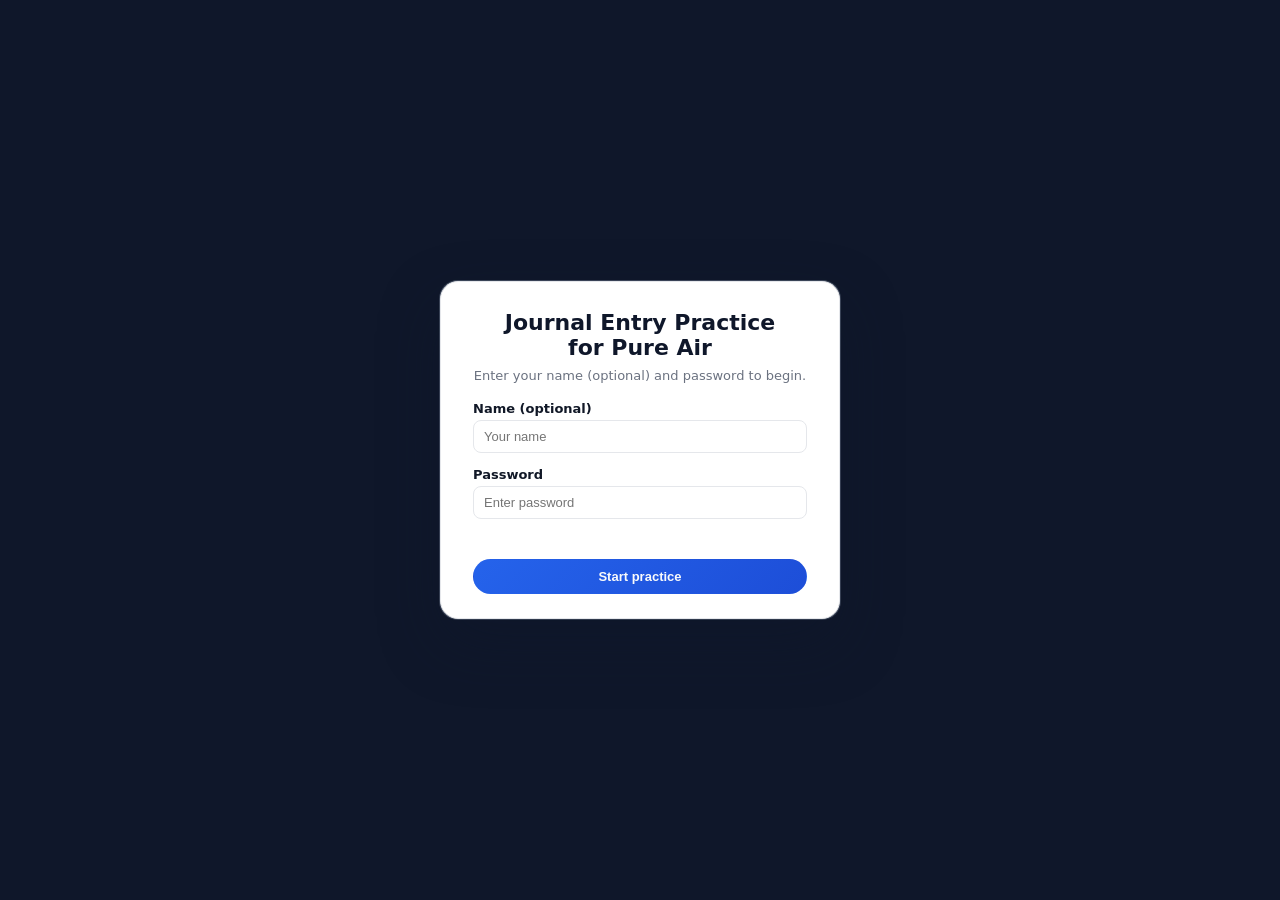
==== index.html @ 2e6f43b1 "Add files via upload" ====
<!DOCTYPE html>
<html lang="en">
<head>
  <meta charset="UTF-8" />
  <title>Journal Entry Practice for Pure Air</title>
  <style>
    body {
      font-family: system-ui, -apple-system, "Segoe UI", sans-serif;
      background: #0f172a;
      margin: 0;
      padding: 32px 16px;
    }
    .container {
      max-width: 720px;
      margin: 0 auto;
      background: #ffffff;
      padding: 28px 32px 24px;
      border-radius: 18px;
      box-shadow:
        0 24px 60px rgba(15, 23, 42, 0.35),
        0 0 0 1px rgba(148, 163, 184, 0.35);
      border: 1px solid #e5e7eb;
    }
    h1 {
      margin: 0 0 4px;
      font-size: 24px;
      text-align: center;
      color: #0f172a;
    }
    .subtitle {
      text-align: center;
      font-size: 13px;
      color: #6b7280;
      margin-bottom: 18px;
    }
    .tx-title {
      font-weight: 600;
      margin-bottom: 4px;
      color: #111827;
    }
    .tx-description {
      font-size: 14px;
      color: #374151;
      margin-bottom: 14px;
      white-space: pre-line;
    }
    .journal-table {
      width: 100%;
      border-collapse: collapse;
      margin-bottom: 8px;
    }
    .journal-table th,
    .journal-table td {
      border: 1px solid #e5e7eb;
      padding: 6px 8px;
      font-size: 13px;
    }
    .journal-table th {
      background: #f9fafb;
      text-align: left;
    }
    .journal-table input {
      width: 100%;
      border: none;
      font-size: 13px;
      padding: 4px;
      outline: none;
    }
    .controls {
      margin-top: 8px;
      display: flex;
      flex-wrap: wrap;
      gap: 8px;
    }
    button {
      padding: 8px 14px;
      border-radius: 999px;
      border: 1px solid transparent;
      font-size: 13px;
      cursor: pointer;
    }
    .primary {
      background: linear-gradient(135deg, #2563eb, #1d4ed8);
      color: #f9fafb;
    }
    .secondary {
      background: #ffffff;
      color: #374151;
      border-color: #d1d5db;
    }
    .feedback {
      margin-top: 14px;
      padding: 10px 12px;
      border-radius: 10px;
      font-size: 13px;
      border: 1px solid transparent;
      white-space: pre-line;
    }
    .feedback.correct {
      background: #ecfdf5;
      border-color: #bbf7d0;
      color: #166534;
    }
    .feedback.incorrect {
      background: #fef2f2;
      border-color: #fecaca;
      color: #b91c1c;
    }
    .score-summary {
      margin-top: 6px;
      font-size: 12px;
      color: #6b7280;
      text-align: right;
    }
    .app-footer {
      margin-top: 16px;
      font-size: 11px;
      color: #6b7280;
      text-align: center;
      display: flex;
      flex-direction: column;
      gap: 2px;
    }
  </style>
</head>
<body>
  <!-- Initial login screen -->
  <div id="login-overlay" style="
    position: fixed;
    inset: 0;
    background: #0f172a;
    display: flex;
    align-items: center;
    justify-content: center;
    z-index: 1000;
  ">
    <div style="
      background: #ffffff;
      padding: 28px 32px 24px;
      border-radius: 18px;
      box-shadow:
        0 24px 60px rgba(15, 23, 42, 0.35),
        0 0 0 1px rgba(148, 163, 184, 0.35);
      border: 1px solid #e5e7eb;
      max-width: 400px;
      width: 90%;
      box-sizing: border-box;
    ">
      <h1 style="margin: 0 0 8px; font-size: 22px; text-align: center; color: #0f172a;">
        Journal Entry Practice<br />for Pure Air
      </h1>
      <p style="text-align: center; font-size: 13px; color: #6b7280; margin: 0 0 18px;">
        Enter your name (optional) and password to begin.
      </p>

      <div style="margin-bottom: 14px;">
        <label for="student-name" style="
          display: block;
          font-size: 13px;
          font-weight: 600;
          color: #111827;
          margin-bottom: 4px;
        ">Name (optional)</label>
        <input
          type="text"
          id="student-name"
          placeholder="Your name"
          style="
            width: 100%;
            padding: 8px 10px;
            font-size: 13px;
            border-radius: 8px;
            border: 1px solid #e5e7eb;
            box-sizing: border-box;
          "
        />
      </div>

      <div style="margin-bottom: 18px;">
        <label for="password-input" style="
          display: block;
          font-size: 13px;
          font-weight: 600;
          color: #111827;
          margin-bottom: 4px;
        ">Password</label>
        <input
          type="password"
          id="password-input"
          placeholder="Enter password"
          style="
            width: 100%;
            padding: 8px 10px;
            font-size: 13px;
            border-radius: 8px;
            border: 1px solid #e5e7eb;
            box-sizing: border-box;
          "
        />
        <div id="login-error" style="
          margin-top: 6px;
          font-size: 12px;
          color: #b91c1c;
          min-height: 16px;
        "></div>
      </div>

      <button id="login-btn" style="
        width: 100%;
        padding: 9px 14px;
        border-radius: 999px;
        border: 1px solid transparent;
        font-size: 13px;
        cursor: pointer;
        background: linear-gradient(135deg, #2563eb, #1d4ed8);
        color: #f9fafb;
        font-weight: 600;
      ">
        Start practice
      </button>
    </div>
  </div>

  <!-- Main app (hidden until password correct) -->
  <div id="main-app" style="display: none;">
    <div class="container">
      <h1>Journal Entry Practice for Pure Air</h1>
      <div class="subtitle">
        Journal entries for Transactions (1)–(10). Enter 3‑digit account codes.
      </div>

      <div id="tx-title" class="tx-title"></div>
      <div id="tx-description" class="tx-description"></div>

      <table class="journal-table">
        <thead>
          <tr>
            <th style="width:15%;">ID</th>
            <th style="width:40%;">Account</th>
            <th style="width:22%;">Debit</th>
            <th style="width:23%;">Credit</th>
          </tr>
        </thead>
        <tbody id="journal-rows"></tbody>
      </table>

      <button id="add-row-btn" class="secondary">Add row</button>

      <!-- No-entry checkbox: always visible; grading logic decides when it's correct -->
      <label id="no-entry-wrapper"
             style="display:block; margin-top:8px; font-size:13px; color:#374151;">
        <input type="checkbox" id="no-entry-checkbox" />
        No journal entry is required for this item.
      </label>

      <div class="controls">
        <button id="prev-btn" class="secondary">Previous</button>
        <button id="next-btn" class="secondary">Next</button>
        <button id="check-btn" class="primary">Submit journal entry</button>
        <button id="clear-btn" class="secondary">Clear entry</button>
        <button id="open-chart-btn" class="secondary">Open chart of accounts</button>
        <button id="tb-btn" class="secondary">View trial balance</button>
        <button id="reset-all-btn" class="secondary">Start over</button>
      </div>

      <div id="feedback" class="feedback"></div>
      <div id="score-summary" class="score-summary"></div>
      <footer id="app-footer" class="app-footer"></footer>
    </div>
  </div>

  <script src="journalChartOfAccounts.obf.js"></script>
  <script src="journalQuestions.obf.js"></script>

  <!-- Fetch IP once and store in window.USER_IP -->
  <script>
    window.USER_IP = "not available";
    fetch("https://api.ipify.org?format=json")
      .then(r => r.json())
      .then(d => {
        if (d && d.ip) {
          window.USER_IP = d.ip;
        }
      })
      .catch(() => {
        window.USER_IP = "not available";
      });
  </script>

  <script src="journalApp.obf.js"></script>
  <script>
    document.addEventListener("DOMContentLoaded", () => {
      // Chart window
      const btn = document.getElementById("open-chart-btn");
      if (btn) {
        btn.addEventListener("click", () => {
          window.open("journalChart.html", "SoftbyteCOA", "width=500,height=500");
        });
      }

      // Login logic
      const loginOverlay = document.getElementById("login-overlay");
      const mainApp = document.getElementById("main-app");
      const loginBtn = document.getElementById("login-btn");
      const nameInput = document.getElementById("student-name");
      const passInput = document.getElementById("password-input");
      const loginError = document.getElementById("login-error");

      function attemptLogin() {
        const pw = (passInput.value || "").trim();
        if (pw === "KUBS") {
          const nm = (nameInput.value || "").trim();
          if (nm) {
            sessionStorage.setItem("studentName", nm);
          }
          loginOverlay.style.display = "none";
          mainApp.style.display = "block";
        } else {
          loginError.textContent = "Incorrect password. Please try again!";
          passInput.value = "";
          passInput.focus();
        }
      }

      loginBtn.addEventListener("click", attemptLogin);
      passInput.addEventListener("keydown", (e) => {
        if (e.key === "Enter") attemptLogin();
      });
    });
  </script>
</body>
</html>
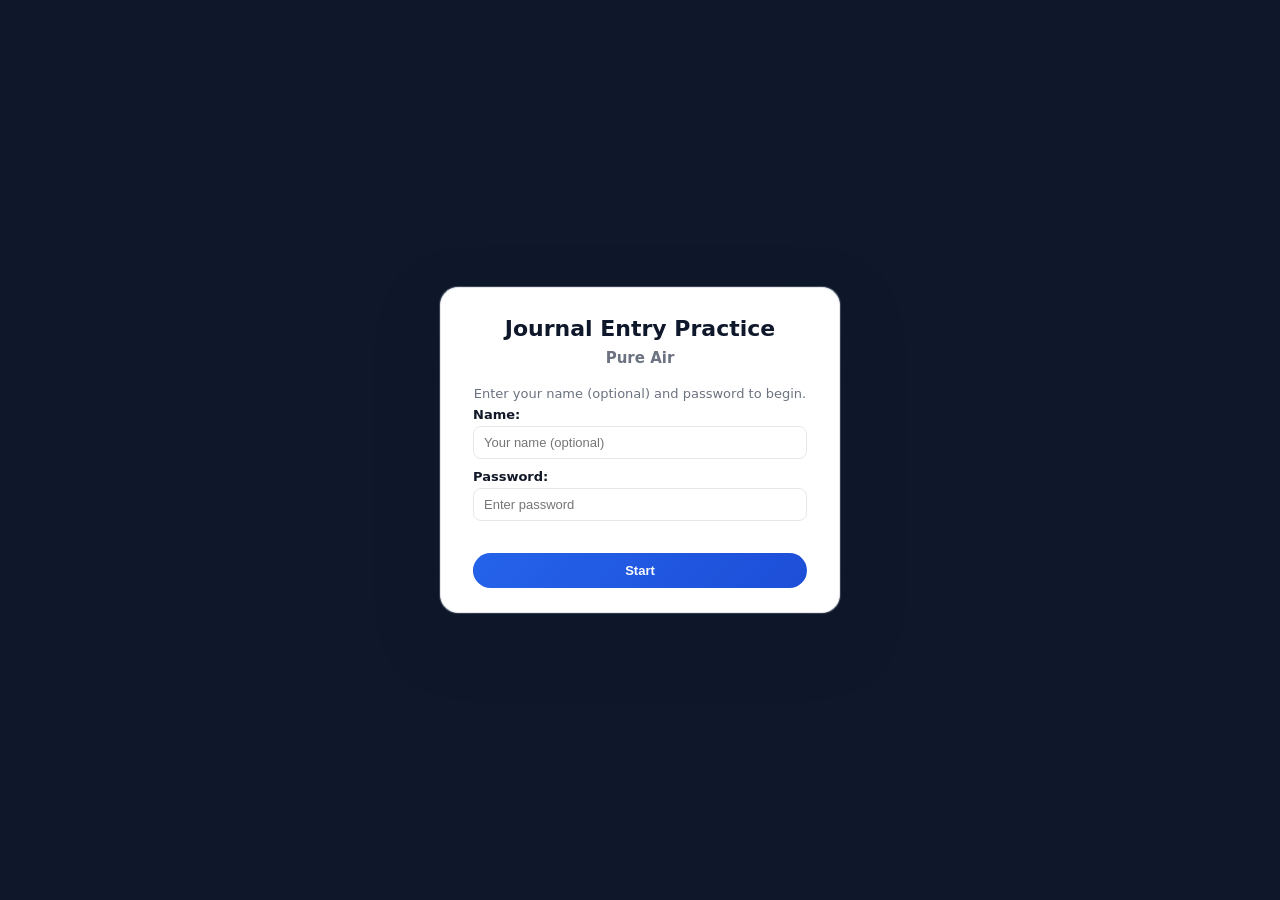
==== commit 81ba90c7: "Add files via upload" ====
--- a/index.html
+++ b/index.html
@@ -2,242 +2,63 @@
 <html lang="en">
 <head>
   <meta charset="UTF-8" />
-  <title>Journal Entry Practice for Pure Air</title>
-  <style>
-    body {
-      font-family: system-ui, -apple-system, "Segoe UI", sans-serif;
-      background: #0f172a;
-      margin: 0;
-      padding: 32px 16px;
-    }
-    .container {
-      max-width: 720px;
-      margin: 0 auto;
-      background: #ffffff;
-      padding: 28px 32px 24px;
-      border-radius: 18px;
-      box-shadow:
-        0 24px 60px rgba(15, 23, 42, 0.35),
-        0 0 0 1px rgba(148, 163, 184, 0.35);
-      border: 1px solid #e5e7eb;
-    }
-    h1 {
-      margin: 0 0 4px;
-      font-size: 24px;
-      text-align: center;
-      color: #0f172a;
-    }
-    .subtitle {
-      text-align: center;
-      font-size: 13px;
-      color: #6b7280;
-      margin-bottom: 18px;
-    }
-    .tx-title {
-      font-weight: 600;
-      margin-bottom: 4px;
-      color: #111827;
-    }
-    .tx-description {
-      font-size: 14px;
-      color: #374151;
-      margin-bottom: 14px;
-      white-space: pre-line;
-    }
-    .journal-table {
-      width: 100%;
-      border-collapse: collapse;
-      margin-bottom: 8px;
-    }
-    .journal-table th,
-    .journal-table td {
-      border: 1px solid #e5e7eb;
-      padding: 6px 8px;
-      font-size: 13px;
-    }
-    .journal-table th {
-      background: #f9fafb;
-      text-align: left;
-    }
-    .journal-table input {
-      width: 100%;
-      border: none;
-      font-size: 13px;
-      padding: 4px;
-      outline: none;
-    }
-    .controls {
-      margin-top: 8px;
-      display: flex;
-      flex-wrap: wrap;
-      gap: 8px;
-    }
-    button {
-      padding: 8px 14px;
-      border-radius: 999px;
-      border: 1px solid transparent;
-      font-size: 13px;
-      cursor: pointer;
-    }
-    .primary {
-      background: linear-gradient(135deg, #2563eb, #1d4ed8);
-      color: #f9fafb;
-    }
-    .secondary {
-      background: #ffffff;
-      color: #374151;
-      border-color: #d1d5db;
-    }
-    .feedback {
-      margin-top: 14px;
-      padding: 10px 12px;
-      border-radius: 10px;
-      font-size: 13px;
-      border: 1px solid transparent;
-      white-space: pre-line;
-    }
-    .feedback.correct {
-      background: #ecfdf5;
-      border-color: #bbf7d0;
-      color: #166534;
-    }
-    .feedback.incorrect {
-      background: #fef2f2;
-      border-color: #fecaca;
-      color: #b91c1c;
-    }
-    .score-summary {
-      margin-top: 6px;
-      font-size: 12px;
-      color: #6b7280;
-      text-align: right;
-    }
-    .app-footer {
-      margin-top: 16px;
-      font-size: 11px;
-      color: #6b7280;
-      text-align: center;
-      display: flex;
-      flex-direction: column;
-      gap: 2px;
-    }
-  </style>
+  <title>Journal Entry Practice</title>
+
+  <!-- All layout and visual styles live in JEStyles.css -->
+  <link rel="stylesheet" href="JEStyles.css" />
 </head>
 <body>
-  <!-- Initial login screen -->
-  <div id="login-overlay" style="
-    position: fixed;
-    inset: 0;
-    background: #0f172a;
-    display: flex;
-    align-items: center;
-    justify-content: center;
-    z-index: 1000;
-  ">
-    <div style="
-      background: #ffffff;
-      padding: 28px 32px 24px;
-      border-radius: 18px;
-      box-shadow:
-        0 24px 60px rgba(15, 23, 42, 0.35),
-        0 0 0 1px rgba(148, 163, 184, 0.35);
-      border: 1px solid #e5e7eb;
-      max-width: 400px;
-      width: 90%;
-      box-sizing: border-box;
-    ">
-      <h1 style="margin: 0 0 8px; font-size: 22px; text-align: center; color: #0f172a;">
-        Journal Entry Practice<br />for Pure Air
-      </h1>
-      <p style="text-align: center; font-size: 13px; color: #6b7280; margin: 0 0 18px;">
-        Enter your name (optional) and password to begin.
-      </p>
-
-      <div style="margin-bottom: 14px;">
-        <label for="student-name" style="
-          display: block;
-          font-size: 13px;
-          font-weight: 600;
-          color: #111827;
-          margin-bottom: 4px;
-        ">Name (optional)</label>
+  <!-- Login overlay: collect student name and password before starting -->
+  <div id="login-overlay" class="login-overlay">
+    <div class="login-card">
+      <h1 id="login-title" class="login-title"></h1>
+      <h2 id="login-subtitle" class="login-subtitle"></h2>
+      <p id="login-prompt" class="login-prompt"></p>
+      
+      <div class="login-field">
+        <label for="student-name" class="login-label">Name:</label>
         <input
           type="text"
           id="student-name"
-          placeholder="Your name"
-          style="
-            width: 100%;
-            padding: 8px 10px;
-            font-size: 13px;
-            border-radius: 8px;
-            border: 1px solid #e5e7eb;
-            box-sizing: border-box;
-          "
+          class="login-input"
+          placeholder="Your name (optional)"
         />
       </div>
 
-      <div style="margin-bottom: 18px;">
-        <label for="password-input" style="
-          display: block;
-          font-size: 13px;
-          font-weight: 600;
-          color: #111827;
-          margin-bottom: 4px;
-        ">Password</label>
+      <div class="login-field">
+        <label for="password-input" class="login-label">Password:</label>
         <input
           type="password"
           id="password-input"
+          class="login-input"
           placeholder="Enter password"
-          style="
-            width: 100%;
-            padding: 8px 10px;
-            font-size: 13px;
-            border-radius: 8px;
-            border: 1px solid #e5e7eb;
-            box-sizing: border-box;
-          "
         />
-        <div id="login-error" style="
-          margin-top: 6px;
-          font-size: 12px;
-          color: #b91c1c;
-          min-height: 16px;
-        "></div>
+        <div id="login-error" class="login-error"></div>
       </div>
 
-      <button id="login-btn" style="
-        width: 100%;
-        padding: 9px 14px;
-        border-radius: 999px;
-        border: 1px solid transparent;
-        font-size: 13px;
-        cursor: pointer;
-        background: linear-gradient(135deg, #2563eb, #1d4ed8);
-        color: #f9fafb;
-        font-weight: 600;
-      ">
-        Start practice
+      <button id="login-btn" class="login-button">
+        <span id="login-button-label"></span>
       </button>
     </div>
   </div>
 
-  <!-- Main app (hidden until password correct) -->
-  <div id="main-app" style="display: none;">
+  <!-- Main journal-entry practice interface (shown after login or if login disabled) -->
+  <div id="main-app" class="main-app hidden">
     <div class="container">
-      <h1>Journal Entry Practice for Pure Air</h1>
-      <div class="subtitle">
-        Journal entries for Transactions (1)–(10). Enter 3‑digit account codes.
-      </div>
+      <h1 id="app-title"></h1>
+      <div id="app-subtitle" class="subtitle"></div>
 
+      <!-- Current transaction / event description -->
       <div id="tx-title" class="tx-title"></div>
       <div id="tx-description" class="tx-description"></div>
 
+      <!-- Journal entry input table -->
       <table class="journal-table">
         <thead>
           <tr>
-            <th style="width:15%;">ID</th>
+            <th style="width:14%;">Code</th>
             <th style="width:40%;">Account</th>
-            <th style="width:22%;">Debit</th>
+            <th style="width:23%;">Debit</th>
             <th style="width:23%;">Credit</th>
           </tr>
         </thead>
@@ -246,20 +67,22 @@
 
       <button id="add-row-btn" class="secondary">Add row</button>
 
-      <!-- No-entry checkbox: always visible; grading logic decides when it's correct -->
-      <label id="no-entry-wrapper"
-             style="display:block; margin-top:8px; font-size:13px; color:#374151;">
+      <!-- For items that do not require a journal entry -->
+      <label id="no-entry-wrapper" class="no-entry-wrapper">
         <input type="checkbox" id="no-entry-checkbox" />
         No journal entry is required for this item.
       </label>
 
+      <!-- Navigation and supporting tools (chart, TB, ledger) -->
       <div class="controls">
         <button id="prev-btn" class="secondary">Previous</button>
+        <button id="check-btn" class="primary">Submit journal entry</button>
         <button id="next-btn" class="secondary">Next</button>
-        <button id="check-btn" class="primary">Submit journal entry</button>
         <button id="clear-btn" class="secondary">Clear entry</button>
+
         <button id="open-chart-btn" class="secondary">Open chart of accounts</button>
-        <button id="tb-btn" class="secondary">View trial balance</button>
+        <button id="tb-btn" class="secondary">Prepare trial balance</button>
+        <button id="ledger-btn" class="secondary">View general ledger</button>
         <button id="reset-all-btn" class="secondary">Start over</button>
       </div>
 
@@ -269,64 +92,12 @@
     </div>
   </div>
 
-  <script src="journalChartOfAccounts.obf.js"></script>
-  <script src="journalQuestions.obf.js"></script>
+  <!-- Config and data (pure JS objects) -->
+  <script src="JEConfig.js"></script>
+  <script src="JEChartOfAccounts.js"></script>
+  <script src="JEQuestions.js"></script>
 
-  <!-- Fetch IP once and store in window.USER_IP -->
-  <script>
-    window.USER_IP = "not available";
-    fetch("https://api.ipify.org?format=json")
-      .then(r => r.json())
-      .then(d => {
-        if (d && d.ip) {
-          window.USER_IP = d.ip;
-        }
-      })
-      .catch(() => {
-        window.USER_IP = "not available";
-      });
-  </script>
-
-  <script src="journalApp.obf.js"></script>
-  <script>
-    document.addEventListener("DOMContentLoaded", () => {
-      // Chart window
-      const btn = document.getElementById("open-chart-btn");
-      if (btn) {
-        btn.addEventListener("click", () => {
-          window.open("journalChart.html", "SoftbyteCOA", "width=500,height=500");
-        });
-      }
-
-      // Login logic
-      const loginOverlay = document.getElementById("login-overlay");
-      const mainApp = document.getElementById("main-app");
-      const loginBtn = document.getElementById("login-btn");
-      const nameInput = document.getElementById("student-name");
-      const passInput = document.getElementById("password-input");
-      const loginError = document.getElementById("login-error");
-
-      function attemptLogin() {
-        const pw = (passInput.value || "").trim();
-        if (pw === "KUBS") {
-          const nm = (nameInput.value || "").trim();
-          if (nm) {
-            sessionStorage.setItem("studentName", nm);
-          }
-          loginOverlay.style.display = "none";
-          mainApp.style.display = "block";
-        } else {
-          loginError.textContent = "Incorrect password. Please try again!";
-          passInput.value = "";
-          passInput.focus();
-        }
-      }
-
-      loginBtn.addEventListener("click", attemptLogin);
-      passInput.addEventListener("keydown", (e) => {
-        if (e.key === "Enter") attemptLogin();
-      });
-    });
-  </script>
+  <!-- App logic and UI wiring -->
+  <script src="JEApp.js"></script>
 </body>
 </html>
--- a/JEStyles.css
+++ b/JEStyles.css
@@ -0,0 +1,326 @@
+/* JEStyles.css
+   Visual styling for the journal entry practice app.
+   HTML + JS assume these class names and IDs exist.
+*/
+
+/* Base layout */
+
+body {
+  font-family: system-ui, -apple-system, "Segoe UI", sans-serif;
+  background: #0f172a;
+  margin: 0;
+  padding: 32px 16px;
+}
+
+.hidden {
+  display: none;
+}
+
+.container {
+  max-width: 720px;
+  margin: 0 auto;
+  background: #ffffff;
+  padding: 28px 32px 24px;
+  border-radius: 18px;
+  box-shadow:
+    0 24px 60px rgba(15, 23, 42, 0.35),
+    0 0 0 1px rgba(148, 163, 184, 0.35);
+  border: 1px solid #e5e7eb;
+}
+
+/* Headings and text */
+
+h1 {
+  margin: 0 0 4px;
+  font-size: 24px;
+  text-align: center;
+  color: #0f172a;
+}
+
+.subtitle {
+  text-align: center;
+  font-size: 16px;
+  color: #6b7280;
+  margin-bottom: 18px;
+  font-weight: 500;
+}
+
+.tx-title {
+  font-weight: 600;
+  margin-bottom: 4px;
+  color: #111827;
+}
+
+.tx-description {
+  font-size: 14px;
+  color: #374151;
+  margin-bottom: 14px;
+  white-space: pre-line;
+}
+
+/* Login overlay */
+
+.login-overlay {
+  position: fixed;
+  inset: 0;
+  background: #0f172a;
+  display: flex;
+  align-items: center;
+  justify-content: center;
+  z-index: 1000;
+}
+
+.login-card {
+  background: #ffffff;
+  padding: 28px 32px 24px;
+  border-radius: 18px;
+  box-shadow:
+    0 24px 60px rgba(15, 23, 42, 0.35),
+    0 0 0 1px rgba(148, 163, 184, 0.35);
+  border: 1px solid #e5e7eb;
+  max-width: 400px;
+  width: 90%;
+  box-sizing: border-box;
+}
+
+.login-title {
+  margin: 0 0 8px;
+  font-size: 22px;
+  text-align: center;
+  color: #0f172a;
+}
+
+.login-subtitle {
+  text-align: center;
+  font-size: 15px;
+  color: #6b7280;
+  margin: 0 0 18px;
+}
+
+.login-prompt {
+  text-align: center;
+  font-size: 13px;
+  color: #6b7280;
+  margin: 0 0 4px;
+  line-height: 1.4;
+}
+
+.login-field {
+  margin-bottom: 10px;
+}
+
+.login-label {
+  display: block;
+  font-size: 13px;
+  font-weight: 600;
+  color: #111827;
+  margin-bottom: 4px;
+}
+
+.login-input {
+  width: 100%;
+  padding: 8px 10px;
+  font-size: 13px;
+  border-radius: 8px;
+  border: 1px solid #e5e7eb;
+  box-sizing: border-box;
+}
+
+.login-error {
+  margin-top: 6px;
+  font-size: 12px;
+  color: #b91c1c;
+  min-height: 16px;
+}
+
+.login-button {
+  width: 100%;
+  padding: 9px 14px;
+  border-radius: 999px;
+  border: 1px solid transparent;
+  font-size: 13px;
+  cursor: pointer;
+  background: linear-gradient(135deg, #2563eb, #1d4ed8);
+  color: #f9fafb;
+  font-weight: 600;
+}
+
+/* Journal table */
+
+.journal-table {
+  width: 100%;
+  border-collapse: collapse;
+  margin-bottom: 8px;
+}
+
+.journal-table th,
+.journal-table td {
+  border: 1px solid #e5e7eb;
+  padding: 6px 8px;
+  font-size: 13px;
+}
+
+.journal-table th {
+  background: #f9fafb;
+  text-align: left;
+}
+
+.journal-table input {
+  width: 100%;
+  border: none;
+  font-size: 13px;
+  padding: 4px;
+  outline: none;
+}
+
+/* Controls & buttons */
+
+.controls {
+  margin-top: 8px;
+  display: flex;
+  flex-wrap: wrap;
+  gap: 8px;
+}
+
+button {
+  padding: 8px 14px;
+  border-radius: 999px;
+  border: 1px solid transparent;
+  font-size: 13px;
+  cursor: pointer;
+  transition: background 0.08s ease, color 0.08s ease, border-color 0.08s ease;
+}
+
+/* Base button styles */
+
+.primary {
+  background: #ffffff;
+  color: #374151;
+  border-color: #d1d5db;
+}
+
+.secondary {
+  background: #ffffff;
+  color: #374151;
+  border-color: #d1d5db;
+}
+
+/* Default primary look: Submit button is blue */
+
+#check-btn.primary {
+  background: linear-gradient(135deg, #2563eb, #1d4ed8);
+  color: #f9fafb;
+  border-color: transparent;
+}
+
+/* Default Next: outlined blue */
+
+#next-btn.primary {
+  background: #ffffff;
+  color: #2563eb;
+  border-color: #2563eb;
+}
+
+/* When Next is highlighted after grading, it becomes solid blue */
+
+#next-btn.next-highlight {
+  background: linear-gradient(135deg, #2563eb, #1d4ed8);
+  color: #f9fafb;
+  border-color: transparent;
+}
+
+/* When Next is highlighted, submit becomes neutral */
+
+#check-btn.next-inactive {
+  background: #ffffff;
+  color: #374151;
+  border-color: #d1d5db;
+}
+
+/* Feedback and footer */
+
+.feedback {
+  margin-top: 14px;
+  padding: 10px 12px;
+  border-radius: 10px;
+  font-size: 13px;
+  border: 1px solid transparent;
+  white-space: pre-line;
+}
+
+.feedback.correct {
+  background: #ecfdf5;
+  border-color: #bbf7d0;
+  color: #166534;
+}
+
+.feedback.incorrect {
+  background: #fef2f2;
+  border-color: #fecaca;
+  color: #b91c1c;
+}
+
+.score-summary {
+  margin-top: 6px;
+  font-size: 12px;
+  color: #6b7280;
+  text-align: right;
+}
+
+.app-footer {
+  margin-top: 16px;
+  font-size: 11px;
+  color: #6b7280;
+  text-align: center;
+  display: flex;
+  flex-direction: column;
+  gap: 2px;
+}
+
+/* Click flash behavior: pressed buttons go neutral or blue */
+
+button:active {
+  background: #ffffff;
+  color: #374151;
+  border-color: #d1d5db;
+}
+
+#check-btn.primary:active {
+  background: linear-gradient(135deg, #2563eb, #1d4ed8);
+  color: #f9fafb;
+  border-color: transparent;
+}
+
+#next-btn:active {
+  background: linear-gradient(135deg, #2563eb, #1d4ed8);
+  color: #f9fafb;
+  border-color: transparent;
+}
+
+button.secondary:active,
+button:not(#check-btn):not(#next-btn):active {
+  background: linear-gradient(135deg, #2563eb, #1d4ed8);
+  color: #f9fafb;
+  border-color: transparent;
+}
+
+/* Remove focus outline for a clean look */
+
+button:focus {
+  outline: none;
+}
+
+/* No-entry checkbox label */
+
+.no-entry-wrapper {
+  display: block;
+  margin-top: 8px;
+  font-size: 13px;
+  color: #374151;
+}
+
+/* Main app visibility helper (JS toggles .hidden on #main-app) */
+
+.main-app {
+  /* visible state is the default; JS manages visibility */
+}
